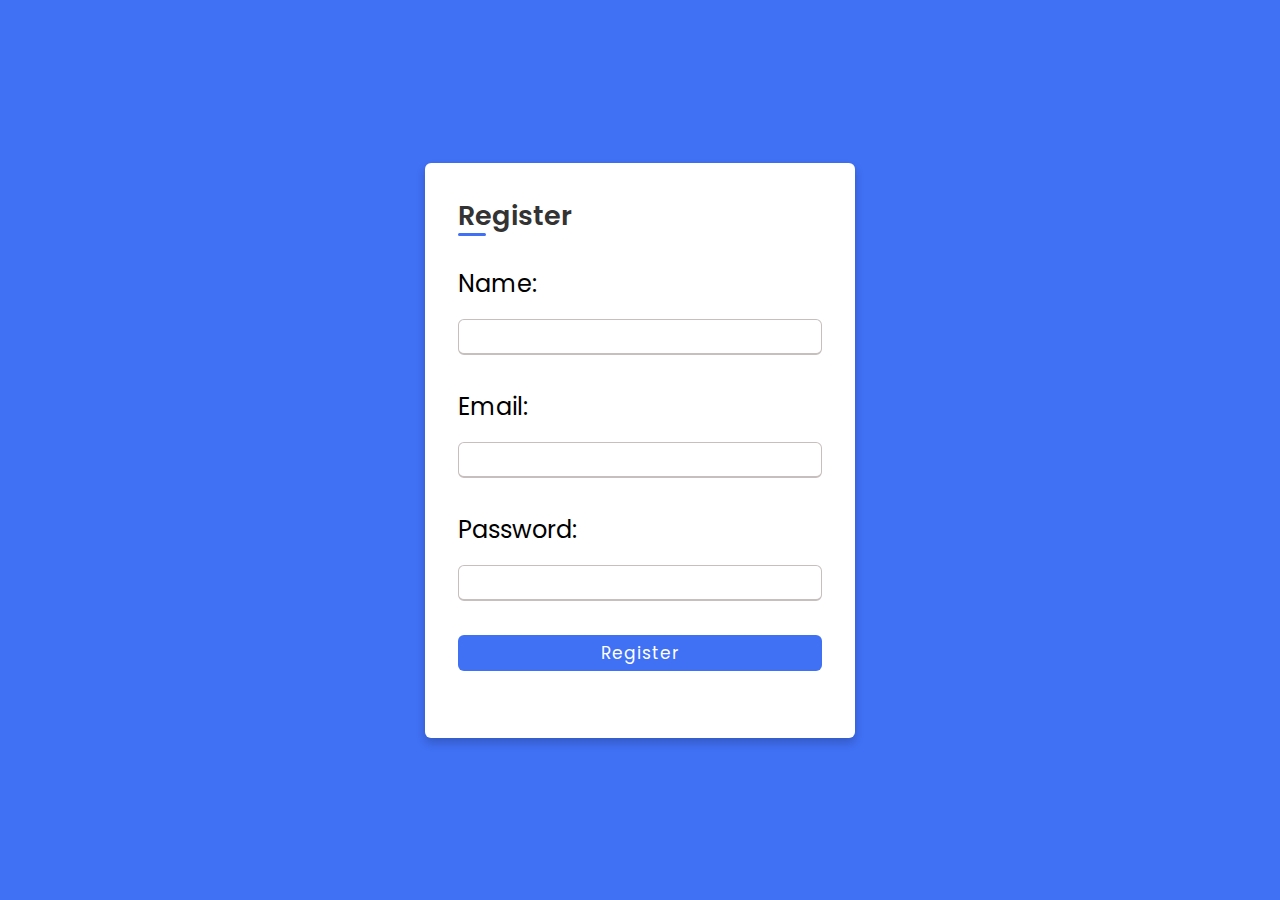
==== register.html @ 2740b810 "changes" ====
<!DOCTYPE html>
<html lang="en">
<head>
    <meta charset="UTF-8">
    <meta name="viewport" content="width=device-width, initial-scale=1.0">
    <link rel="stylesheet" href="style.css">
    <title>Login and Registration</title>
</head>
<body>
    <div class="wrapper">
        <div class="form-container">
            <h2 style="font-size: 27px;" >Register</h2>
            <form action="register.php" method="post">

                <label  style="font-size: 24px; " for="name">Name:</label>
                <div class="input-box">
                    <input type="text" id="name" name="name" required>
                  </div>

                <label  style="font-size: 24px; " for="username">Email:</label>
                <div class="input-box">
                    <input type="email" id="username" name="username" required>
                  </div>
                
                <label style="font-size: 24px; " for="password">Password:</label>
                <div class="input-box">
                    <input type="password" id="password" name="password" required>
                  </div>
                  
                
                <div class="input-box button">
                    <input type="Submit" value="Register">
                  </div>
               
            </form>
        </div>
    </div>
</body>
</html>
---- style.css ----
@import url('https://fonts.googleapis.com/css?family=Poppins:400,500,600,700&display=swap');
*{
  margin: 0;
  padding: 0;
  box-sizing: border-box;
  font-family: 'Poppins', sans-serif;
}
body{
  min-height: 100vh;
  display: flex;
  align-items: center;
  justify-content: center;
  background: #4070f4;
}
.wrapper{
  position: relative;
  max-width: 430px;
  width: 100%;
  background: #fff;
  padding: 33px;
  border-radius: 6px;
  box-shadow: 0 5px 10px rgba(0,0,0,0.2);
}
.wrapper h2{
  position: relative;
  font-size: 22px;
  font-weight: 600;
  color: #333;
}
.wrapper h2::before{
  content: '';
  position: absolute;
  left: 0;
  bottom: 0;
  height: 3px;
  width: 28px;
  border-radius: 12px;
  background: #4070f4;
}
.wrapper form{
  margin-top: 30px;
}
.wrapper form .input-box{
  height: 52px;
  margin: 18px 0;
}
form .input-box input{
  height: 70%;
  width: 100%;
  outline: none;
  padding: 0 15px;
  font-size: 17px;
  font-weight: 400;
  color: #333;
  border: 1.5px solid #C7BEBE;
  border-bottom-width: 2.5px;
  border-radius: 6px;
  transition: all 0.3s ease;
}
.input-box input:focus,
.input-box input:valid{
  border-color: #4070f4;
}
form .policy{
  display: flex;
  align-items: center;
}
form h3{
  color: #707070;
  font-size: 14px;
  font-weight: 500;
  margin-left: 10px;
}
.input-box.button input{
  color: #fff;
  letter-spacing: 1px;
  border: none;
  background: #4070f4;
  cursor: pointer;
}
.input-box.button input:hover{
  background: #0e4bf1;
}
form .text h3{
 color: #333;
 width: 100%;
 text-align: center;
}
form .text h3 a{
  color: #4070f4;
  text-decoration: none;
}
form .text h3 a:hover{
  text-decoration: underline;
}
select {
  width: 500px;
  margin: 10px;
}
select:focus {
  min-width: 150px;
  width: auto;
}
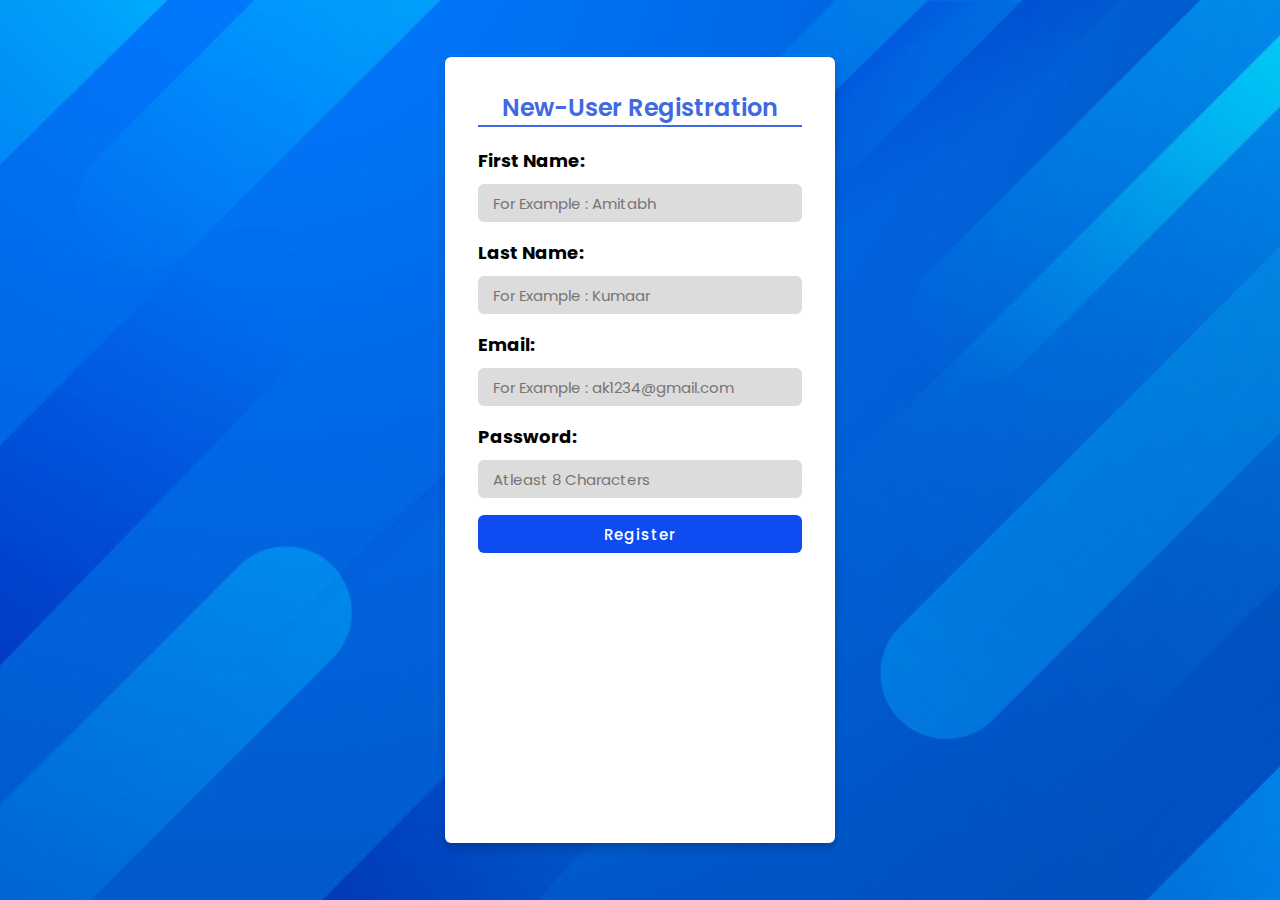
==== commit ab3911b3: "Update register.html" ====
--- a/register.html
+++ b/register.html
@@ -3,28 +3,155 @@
 <head>
     <meta charset="UTF-8">
     <meta name="viewport" content="width=device-width, initial-scale=1.0">
-    <link rel="stylesheet" href="style.css">
-    <title>Login and Registration</title>
+    <!-- <link rel="stylesheet" href="style.css"> -->
+    <style>
+      @import url('https://fonts.googleapis.com/css?family=Poppins:400,500,600,700&display=swap');
+*{
+  margin: 0;
+  padding: 0;
+  box-sizing: border-box;
+  font-family: 'Poppins', sans-serif;
+}
+body{
+ height: 100vh;
+  display: flex;
+  align-items: center;
+  justify-content: center;
+  background: url('bg.jpg');
+  background-position: center;
+  background-size: cover;
+}
+
+.wrapper{
+  position: relative;
+  max-width: 390px;
+  width: 100%;
+  background: #fff;
+  padding: 33px;
+  border-radius: 6px;
+  box-shadow: 0 5px 10px rgba(0,0,0,0.2);
+  
+}
+.wrapper h2{
+  position: relative;
+  font-weight: 600;
+  color:royalblue;
+}
+
+.wrapper form{
+  margin-top: 10px;
+}
+.wrapper form .input-box{
+  height: 45px;
+  margin: 10px 0;
+}
+
+.form-container{
+  height: 80vh;
+
+}
+.input-box input{
+ background: gainsboro;
+}
+
+form .input-box input{
+  height: 85%;
+  width: 100%;
+  outline: none;
+  padding: 0 15px;
+  font-size: 15px;
+  font-weight: 400;
+  color: #000;
+  border: 0;
+  border-bottom-width: 2.5px;
+  border-radius: 6px;
+  transition: all 0.3s ease;
+}
+.input-box input:focus,
+.input-box input:valid{
+  border-color: #4070f4;
+}
+form .policy{
+  display: flex;
+  align-items: center;
+}
+form h3{
+  color: #707070;
+  font-size: 14px;
+  font-weight: 500;
+  margin-left: 10px;
+}
+.input-box.button input{
+  color: #fff;
+  letter-spacing: 1px;
+  border: none;
+  background: #0e4bf1;
+  font-weight: 500;
+  cursor: pointer;
+}
+.input-box.button input:hover{
+
+  color: #000;
+  background: limegreen;
+}
+form .text h3{
+ color: #333;
+ width: 100%;
+ text-align: center;
+}
+form .text h3 a{
+  color: #4070f4;
+  text-decoration: none;
+}
+form .text h3 a:hover{
+  text-decoration: underline;
+}
+select {
+  width: 500px;
+  margin: 10px;
+}
+select:focus {
+  min-width: 150px;
+  width: auto;
+}
+
+@media (min-width:200px) and (max-width:800px)
+{
+  .form-container{
+  height: 93vh;
+
+}
+}
+
+    </style>
+    <title>User Registration Form</title>
 </head>
 <body>
     <div class="wrapper">
         <div class="form-container">
-            <h2 style="font-size: 27px;" >Register</h2>
-            <form action="register.php" method="post">
+            <h2 style="text-align: center; border-bottom: 2px solid royalblue; margin-bottom: 20px;" >New-User Registration </h2>
+            <form action="register.php" onsubmit="return validation()" method="post">
 
-                <label  style="font-size: 24px; " for="name">Name:</label>
+                <label  style="font-size: 18px;font-weight: 700; " for="name">First Name:</label>
                 <div class="input-box">
-                    <input type="text" id="name" name="name" required>
+                    <input type="text" id="name" name="name" placeholder="For Example : Amitabh" required>
+                    <span id="firstusername"></span>
                   </div>
 
-                <label  style="font-size: 24px; " for="username">Email:</label>
+                <label  style="font-size: 18px;font-weight: 700; " for="name">Last Name:</label>
                 <div class="input-box">
-                    <input type="email" id="username" name="username" required>
+                    <input type="text" id="lname" name="lname" placeholder="For Example : Kumaar" required>
+                    <span></span>
+                  </div>
+
+                <label  style="font-size: 18px;font-weight: 700; " for="username">Email:</label>
+                <div class="input-box">
+                    <input type="email" id="username" name="username" placeholder="For Example : ak1234@gmail.com" required>
                   </div>
                 
-                <label style="font-size: 24px; " for="password">Password:</label>
+                <label style="font-size: 18px; font-weight: 700; " for="password">Password:</label>
                 <div class="input-box">
-                    <input type="password" id="password" name="password" required>
+                    <input type="password" id="password" name="password" placeholder="Atleast 8 Characters" required>
                   </div>
                   
                 
@@ -35,5 +162,36 @@
             </form>
         </div>
     </div>
+    <script>
+
+      // function validation(){
+        // var fname = document.getElementById('name').value;
+        function validation() {
+    var fname = document.getElementById('name').value;
+    var lname = document.getElementById('lname').value;
+
+    var nameRegex = /^[a-zA-Z]+$/; // Regular expression to allow only alphabets
+
+    if (!fname.match(nameRegex)) {
+        alert("Please enter a valid first name without numbers or special characters.");
+        return false; // Prevent form submission
+    }
+
+    if (!lname.match(nameRegex)) {
+        alert("Please enter a valid last name without numbers or special characters.");
+        return false; // Prevent form submission
+    }
+
+    // Validation passed
+    return true; // Allow form submission
+}
+
+        
+
+
+
+    
+
+    </script>
 </body>
-</html>+</html>
